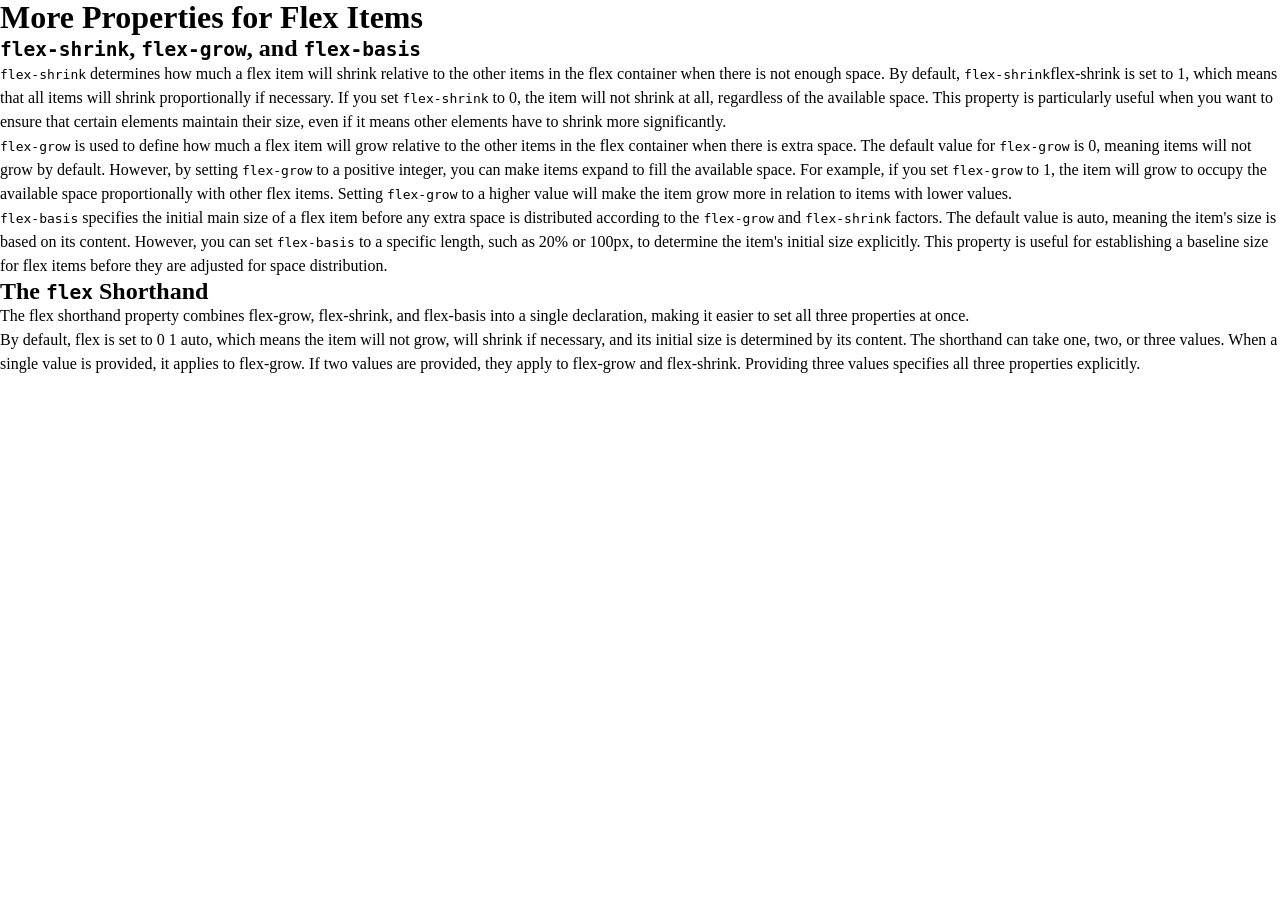
==== 09 - Flex Shorthand Property/index.html @ 064f3d09 "blank demo 9" ====
<!DOCTYPE html>
<html lang="en">

    <head>
        <!-- Required Meta Tags -->
        <meta charset="UTF-8">
        <meta name="viewport" content="width=device-width, initial-scale=1.0">

        <!-- Additional Information -->
        <meta name="author" content="Your Name | Username on GitHub">
        <meta name="description" content="">

        <title>09 - Flex Shorthand Property</title>

        <!-- Google Fonts -->
        <link rel="preconnect" href="https://fonts.googleapis.com">
        <link rel="preconnect" href="https://fonts.gstatic.com" crossorigin>
        <link href="https://fonts.googleapis.com/css2?family=Open+Sans:ital,wght@0,300..800;1,300..800&display=swap" rel="stylesheet">

        <!-- Stylesheets -->
        <link rel="stylesheet" href="css/reset.css">
        <link rel="stylesheet" href="css/styles.css">
    </head>

    <body>

        <h1>More Properties for Flex Items</h1>

        <h2><code>flex-shrink</code>, <code>flex-grow</code>, and <code>flex-basis</code></h2>

        <p><code>flex-shrink</code> determines how much a flex item will shrink relative to the other items in the flex container when there is not enough space. By default, <code>flex-shrink</code>flex-shrink is set to 1, which means that all items will shrink proportionally if necessary. If you set <code>flex-shrink</code> to 0, the item will not shrink at all, regardless of the available space. This property is particularly useful when you want to ensure that certain elements maintain their size, even if it means other elements have to shrink more significantly.</p>

        <p><code>flex-grow</code> is used to define how much a flex item will grow relative to the other items in the flex container when there is extra space. The default value for <code>flex-grow</code> is 0, meaning items will not grow by default. However, by setting <code>flex-grow</code> to a positive integer, you can make items expand to fill the available space. For example, if you set <code>flex-grow</code> to 1, the item will grow to occupy the available space proportionally with other flex items. Setting <code>flex-grow</code> to a higher value will make the item grow more in relation to items with lower values.</p>

        <p><code>flex-basis</code> specifies the initial main size of a flex item before any extra space is distributed according to the <code>flex-grow</code> and <code>flex-shrink</code> factors. The default value is auto, meaning the item's size is based on its content. However, you can set <code>flex-basis</code> to a specific length, such as 20% or 100px, to determine the item's initial size explicitly. This property is useful for establishing a baseline size for flex items before they are adjusted for space distribution.</p>

        <h2>The <code>flex</code> Shorthand</h2>

        <p>The flex shorthand property combines flex-grow, flex-shrink, and flex-basis into a single declaration, making it easier to set all three properties at once.</p>

        <p>By default, flex is set to 0 1 auto, which means the item will not grow, will shrink if necessary, and its initial size is determined by its content. The shorthand can take one, two, or three values. When a single value is provided, it applies to flex-grow. If two values are provided, they apply to flex-grow and flex-shrink. Providing three values specifies all three properties explicitly.</p>

    </body>

</html>
---- 09 - Flex Shorthand Property/css/styles.css ----
:root {
    --body: #475569;
    --headings: #1e293b;
    --accent: #db2777;
    --border: #e2e8f0;
    --background: #f5f5f5;
}
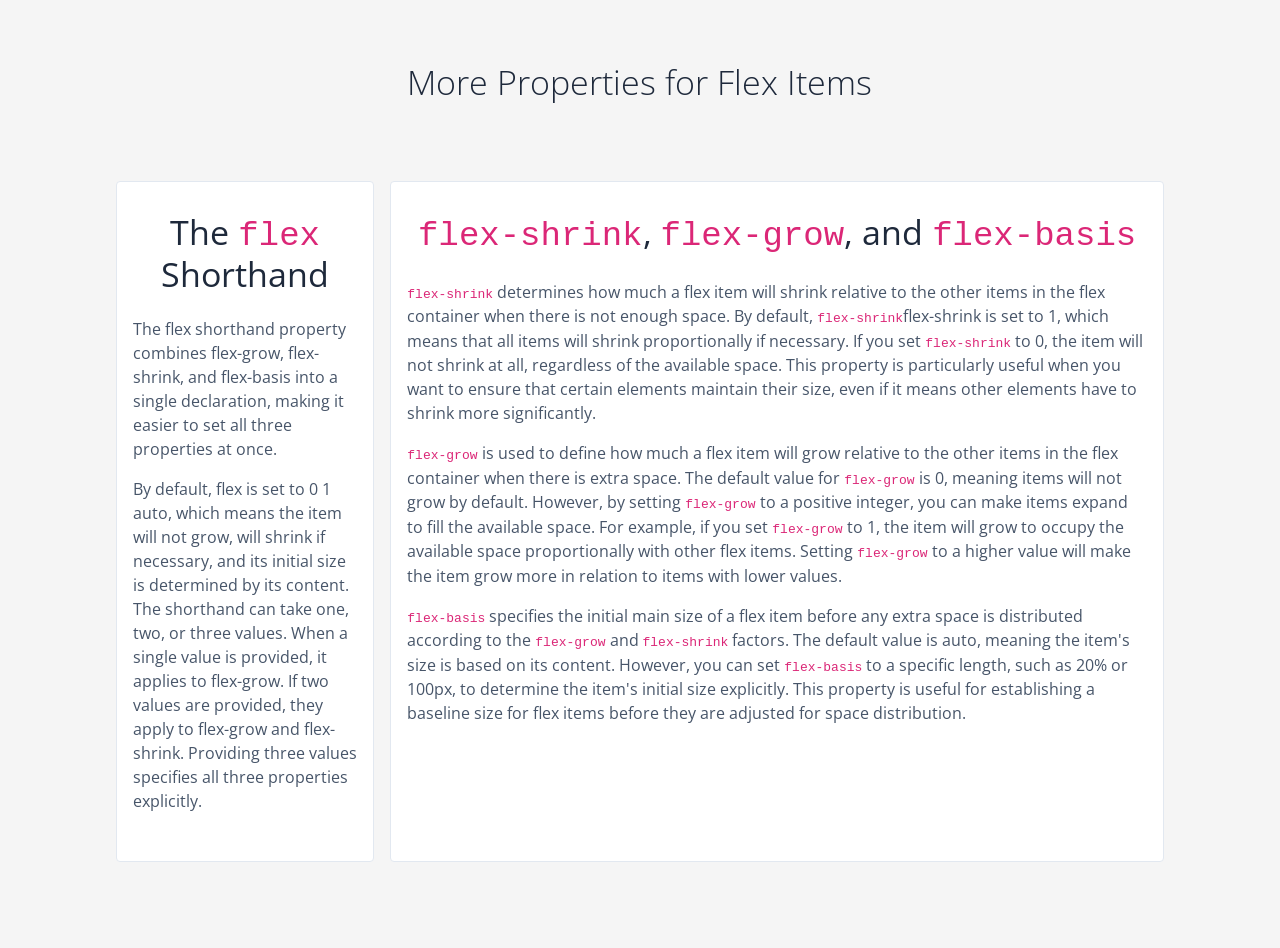
==== commit 9718719e: "assdasd" ====
--- a/09 - Flex Shorthand Property/index.html
+++ b/09 - Flex Shorthand Property/index.html
@@ -1,45 +1,110 @@
 <!DOCTYPE html>
 <html lang="en">
 
-    <head>
-        <!-- Required Meta Tags -->
-        <meta charset="UTF-8">
-        <meta name="viewport" content="width=device-width, initial-scale=1.0">
+<head>
+    <!-- Required Meta Tags -->
+    <meta charset="UTF-8" />
+    <meta name="viewport" content="width=device-width, initial-scale=1.0" />
 
-        <!-- Additional Information -->
-        <meta name="author" content="Your Name | Username on GitHub">
-        <meta name="description" content="">
+    <!-- Additional Information -->
+    <meta name="author" content="Your Name | Username on GitHub" />
+    <meta name="description" content="" />
 
-        <title>09 - Flex Shorthand Property</title>
+    <title>09 - Flex Shorthand Property</title>
 
-        <!-- Google Fonts -->
-        <link rel="preconnect" href="https://fonts.googleapis.com">
-        <link rel="preconnect" href="https://fonts.gstatic.com" crossorigin>
-        <link href="https://fonts.googleapis.com/css2?family=Open+Sans:ital,wght@0,300..800;1,300..800&display=swap" rel="stylesheet">
+    <!-- Google Fonts -->
+    <link rel="preconnect" href="https://fonts.googleapis.com" />
+    <link rel="preconnect" href="https://fonts.gstatic.com" crossorigin />
+    <link href="https://fonts.googleapis.com/css2?family=Open+Sans:ital,wght@0,300..800;1,300..800&display=swap"
+        rel="stylesheet" />
 
-        <!-- Stylesheets -->
-        <link rel="stylesheet" href="css/reset.css">
-        <link rel="stylesheet" href="css/styles.css">
-    </head>
+    <!-- Stylesheets -->
+    <link rel="stylesheet" href="css/reset.css" />
+    <link rel="stylesheet" href="css/styles.css" />
+</head>
 
-    <body>
+<body>
+    <header>
+        <div class="flex-container inner-container">
+            <div class="img-container">
+                <img src="/img/left.png" alt="">
+            </div>
+            <h1>More Properties for Flex Items</h1>
+            <div class="img-container"> <img src="/img/right.png" alt=""></div>
+        </div>
+    </header>
 
-        <h1>More Properties for Flex Items</h1>
 
-        <h2><code>flex-shrink</code>, <code>flex-grow</code>, and <code>flex-basis</code></h2>
+    <main class="flex-container inner-container">
+        <section>
+            <h2>
+                <code>flex-shrink</code>, <code>flex-grow</code>, and
+                <code>flex-basis</code>
+            </h2>
+            <p>
+                <code>flex-shrink</code> determines how much a flex item will shrink
+                relative to the other items in the flex container when there is not enough
+                space. By default, <code>flex-shrink</code>flex-shrink is set to 1, which
+                means that all items will shrink proportionally if necessary. If you set
+                <code>flex-shrink</code> to 0, the item will not shrink at all, regardless
+                of the available space. This property is particularly useful when you want
+                to ensure that certain elements maintain their size, even if it means
+                other elements have to shrink more significantly.
+            </p>
 
-        <p><code>flex-shrink</code> determines how much a flex item will shrink relative to the other items in the flex container when there is not enough space. By default, <code>flex-shrink</code>flex-shrink is set to 1, which means that all items will shrink proportionally if necessary. If you set <code>flex-shrink</code> to 0, the item will not shrink at all, regardless of the available space. This property is particularly useful when you want to ensure that certain elements maintain their size, even if it means other elements have to shrink more significantly.</p>
+            <p>
+                <code>flex-grow</code> is used to define how much a flex item will grow
+                relative to the other items in the flex container when there is extra
+                space. The default value for <code>flex-grow</code> is 0, meaning items
+                will not grow by default. However, by setting <code>flex-grow</code> to a
+                positive integer, you can make items expand to fill the available space.
+                For example, if you set <code>flex-grow</code> to 1, the item will grow to
+                occupy the available space proportionally with other flex items. Setting
+                <code>flex-grow</code> to a higher value will make the item grow more in
+                relation to items with lower values.
+            </p>
 
-        <p><code>flex-grow</code> is used to define how much a flex item will grow relative to the other items in the flex container when there is extra space. The default value for <code>flex-grow</code> is 0, meaning items will not grow by default. However, by setting <code>flex-grow</code> to a positive integer, you can make items expand to fill the available space. For example, if you set <code>flex-grow</code> to 1, the item will grow to occupy the available space proportionally with other flex items. Setting <code>flex-grow</code> to a higher value will make the item grow more in relation to items with lower values.</p>
+            <p>
+                <code>flex-basis</code> specifies the initial main size of a flex item
+                before any extra space is distributed according to the
+                <code>flex-grow</code> and <code>flex-shrink</code> factors. The default
+                value is auto, meaning the item's size is based on its content. However,
+                you can set <code>flex-basis</code> to a specific length, such as 20% or
+                100px, to determine the item's initial size explicitly. This property is
+                useful for establishing a baseline size for flex items before they are
+                adjusted for space distribution.
+            </p>
+        </section>
+        <aside>
+            <h2>The <code>flex</code> Shorthand</h2>
 
-        <p><code>flex-basis</code> specifies the initial main size of a flex item before any extra space is distributed according to the <code>flex-grow</code> and <code>flex-shrink</code> factors. The default value is auto, meaning the item's size is based on its content. However, you can set <code>flex-basis</code> to a specific length, such as 20% or 100px, to determine the item's initial size explicitly. This property is useful for establishing a baseline size for flex items before they are adjusted for space distribution.</p>
+            <p>
+                The flex shorthand property combines flex-grow, flex-shrink, and
+                flex-basis into a single declaration, making it easier to set all three
+                properties at once.
+            </p>
 
-        <h2>The <code>flex</code> Shorthand</h2>
+            <p>
+                By default, flex is set to 0 1 auto, which means the item will not grow,
+                will shrink if necessary, and its initial size is determined by its
+                content. The shorthand can take one, two, or three values. When a single
+                value is provided, it applies to flex-grow. If two values are provided,
+                they apply to flex-grow and flex-shrink. Providing three values specifies
+                all three properties explicitly.
+            </p>
 
-        <p>The flex shorthand property combines flex-grow, flex-shrink, and flex-basis into a single declaration, making it easier to set all three properties at once.</p>
 
-        <p>By default, flex is set to 0 1 auto, which means the item will not grow, will shrink if necessary, and its initial size is determined by its content. The shorthand can take one, two, or three values. When a single value is provided, it applies to flex-grow. If two values are provided, they apply to flex-grow and flex-shrink. Providing three values specifies all three properties explicitly.</p>
 
-    </body>
+
+        </aside>
+    </main>
+
+
+
+
+
+
+
+</body>
 
 </html>
--- a/09 - Flex Shorthand Property/css/styles.css
+++ b/09 - Flex Shorthand Property/css/styles.css
@@ -4,4 +4,111 @@
     --accent: #db2777;
     --border: #e2e8f0;
     --background: #f5f5f5;
-}+    --white: #fff;
+}
+
+/* short hand properties: 
+flex-grow; greater than 0;
+is always on the child. parent: display
+flex always  */
+
+/* flex-shrink: always positive varios and 
+and alwaus require to be in the child parent */
+
+/* flex basis set initial size of a flex item
+before flex-grow or flex-shrink is applied.
+ you can use flex-grow, and flex-shrink unleas you set
+ these up to 0, also it can be  expressed
+ in px and rem LENGH, %, OR KEYWORD => 
+ THE INITIAL SIZE OF THE ITEM BEFORE SPACE IS DIS
+ TRIBUTED*/
+/* if you assign .item flex: 1 0 200px;, can be auto
+ */
+
+ /* Body */
+
+ body {
+    background-color: var(--background);
+    color: var(--body);
+    font-family: "Open Sans", sans-serif;
+ }
+ /* utility classes */
+
+ .inner-container {
+    margin: 3rem auto;
+    max-width: 1080px;
+    padding: 1rem;
+
+
+ }
+ .flex-container {
+    display: flex;
+    flex-flow: column nowrap;
+    gap: 1rem;
+ }
+
+ /* typhography */
+ h1,
+ h2 {
+    color: var(--headings);
+    font-size: 2.125rem;
+    font-weight: 300;
+    text-align: center;
+ }
+
+ h2 {
+    font-weight: 400;
+    margin-bottom: 1.5rem;
+ }
+
+p {
+    margin-bottom: 1rem;
+}
+code {
+    color: var(--accent);
+
+}
+/* layout */
+
+header .inner-container {
+    align-items: center;
+    flex-flow: row nowrap;
+
+}
+.img-container {
+    flex: 1 8.5 15%;
+}
+
+h1 {
+    flex: 7 1 70%;
+}
+
+section,
+ aside {
+    background-color: var(--white);
+    border: 1px solid var(--border);
+    border-radius: 4px;
+    padding: 2rem 1rem;
+
+    
+}
+@media (min-width: 640px) {
+    .flex-container{
+        flex-flow: row nowrap;
+    }
+    .img-container {
+        flex: 1 9 10%;
+    }
+    h1 {
+        flex: 1 9 80%;
+    }
+    section 
+    {
+        flex: 3 1 75%;
+        order: 1;
+    }
+    aside {
+        flex: 1 1 25%;
+    }
+
+}
